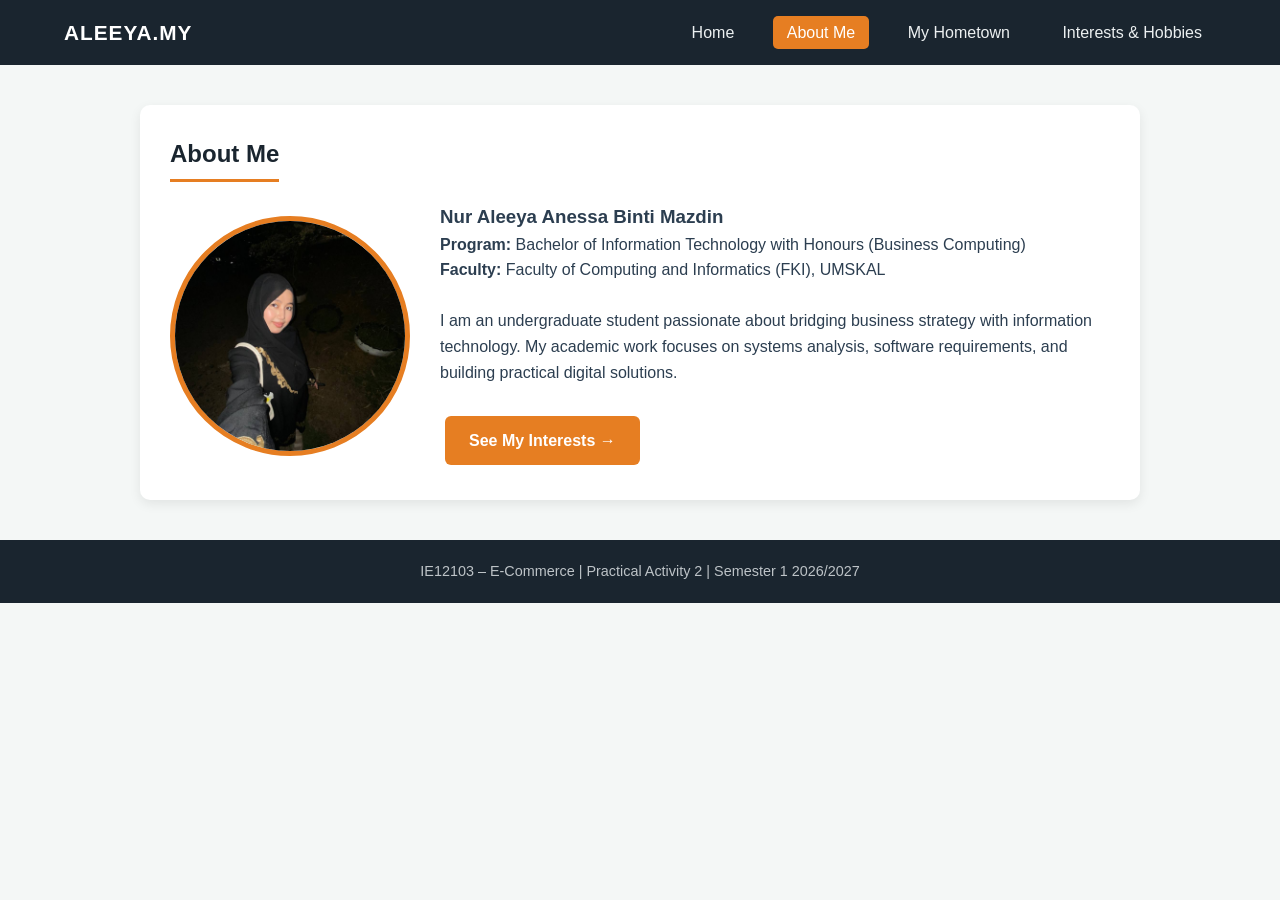
==== about.html @ 56a9758c "Add files via upload" ====
<!DOCTYPE html>
<html lang="en">
<head>
    <meta charset="UTF-8">
    <meta name="viewport" content="width=device-width, initial-scale=1.0">
    <title>About Me | Nur Aleeya Anessa</title>
    <link rel="stylesheet" href="style.css">
</head>
<body>
    <header>
        <div class="logo">ALEEYA.MY</div>
        <nav>
            <a href="index.html">Home</a>
            <a href="about.html" class="active">About Me</a>
            <a href="hometown.html">My Hometown</a>
            <a href="hobbies.html">Interests & Hobbies</a>
        </nav>
    </header>

    <div class="container">
        <h2>About Me</h2>
        <div class="profile-section">
            <img src="my-photo.jpg" alt="Photo of Nur Aleeya Anessa" class="profile-img">
            <div style="flex: 1; min-width: 260px;">
                <h3>Nur Aleeya Anessa Binti Mazdin</h3>
                <p><strong>Program:</strong> Bachelor of Information Technology with Honours (Business Computing)</p>
                <p><strong>Faculty:</strong> Faculty of Computing and Informatics (FKI), UMSKAL</p>
                <br>
                <p>I am an undergraduate student passionate about bridging business strategy with information technology. My academic work focuses on systems analysis, software requirements, and building practical digital solutions.</p>
                <br>
                <a href="hobbies.html" class="btn">See My Interests &rarr;</a>
            </div>
        </div>
    </div>

    <footer>
        <p>IE12103 – E-Commerce | Practical Activity 2 | Semester 1 2026/2027</p>
    </footer>
</body>
</html>
---- style.css ----
/* General Reset & Typography */
* {
    margin: 0;
    padding: 0;
    box-sizing: border-box;
    font-family: 'Segoe UI', Tahoma, Geneva, Verdana, sans-serif;
}

body {
    background-color: #f4f7f6;
    color: #2c3e50;
    line-height: 1.6;
}

/* Navigation Bar */
header {
    background-color: #1a252f;
    padding: 1rem 5%;
    display: flex;
    justify-content: space-between;
    align-items: center;
    position: sticky;
    top: 0;
    z-index: 100;
}

.logo {
    color: #ffffff;
    font-size: 1.3rem;
    font-weight: bold;
    letter-spacing: 1px;
}

nav a {
    color: #ecf0f1;
    text-decoration: none;
    margin-left: 20px;
    padding: 8px 14px;
    border-radius: 5px;
    transition: background 0.3s;
}

nav a:hover, nav a.active {
    background-color: #e67e22;
    color: #ffffff;
}

/* Hero Section (Home Page Background) */
.hero {
    background: linear-gradient(rgba(26, 37, 47, 0.75), rgba(26, 37, 47, 0.75)), url('hero-bg.jpeg') center/cover no-repeat;
    background-color: #2c3e50; /* Fallback if image isn't added yet */
    height: 85vh;
    display: flex;
    flex-direction: column;
    justify-content: center;
    align-items: center;
    text-align: center;
    color: #ffffff;
    padding: 0 20px;
}

.hero h1 {
    font-size: 2.8rem;
    margin-bottom: 15px;
}

.hero p {
    font-size: 1.2rem;
    max-width: 600px;
    margin-bottom: 25px;
}

/* Buttons */
.btn {
    display: inline-block;
    background-color: #e67e22;
    color: #ffffff;
    padding: 12px 24px;
    text-decoration: none;
    border-radius: 6px;
    font-weight: bold;
    margin: 5px;
    border: none;
    cursor: pointer;
    transition: background 0.3s, transform 0.2s;
}

.btn:hover {
    background-color: #d35400;
    transform: translateY(-2px);
}

.btn-outline {
    background-color: transparent;
    border: 2px solid #ffffff;
}

.btn-outline:hover {
    background-color: #ffffff;
    color: #1a252f;
}

/* Main Content Containers */
.container {
    max-width: 1000px;
    margin: 40px auto;
    padding: 30px;
    background-color: #ffffff;
    border-radius: 10px;
    box-shadow: 0 4px 12px rgba(0,0,0,0.08);
}

h2 {
    color: #1a252f;
    border-bottom: 3px solid #e67e22;
    display: inline-block;
    padding-bottom: 5px;
    margin-bottom: 20px;
}

/* About Page Layout */
.profile-section {
    display: flex;
    gap: 30px;
    align-items: center;
    flex-wrap: wrap;
}

.profile-img {
    width: 240px;
    height: 240px;
    object-fit: cover;
    border-radius: 50%;
    border: 5px solid #e67e22;
}

/* Image Grids (Hometown & Hobbies) */
.card-grid {
    display: grid;
    grid-template-columns: repeat(auto-fit, minmax(280px, 1fr));
    gap: 20px;
    margin-top: 20px;
}

.card {
    background: #f9fbfb;
    border: 1px solid #e1e8ed;
    border-radius: 8px;
    overflow: hidden;
    padding-bottom: 15px;
}

.card img {
    width: 100%;
    height: 190px;
    object-fit: cover;
}

.card h3 {
    margin: 15px 15px 8px;
    color: #1a252f;
}

.card p {
    margin: 0 15px;
    font-size: 0.95rem;
}

/* Footer */
footer {
    text-align: center;
    padding: 20px;
    background-color: #1a252f;
    color: #bdc3c7;
    margin-top: 40px;
    font-size: 0.9rem;
}
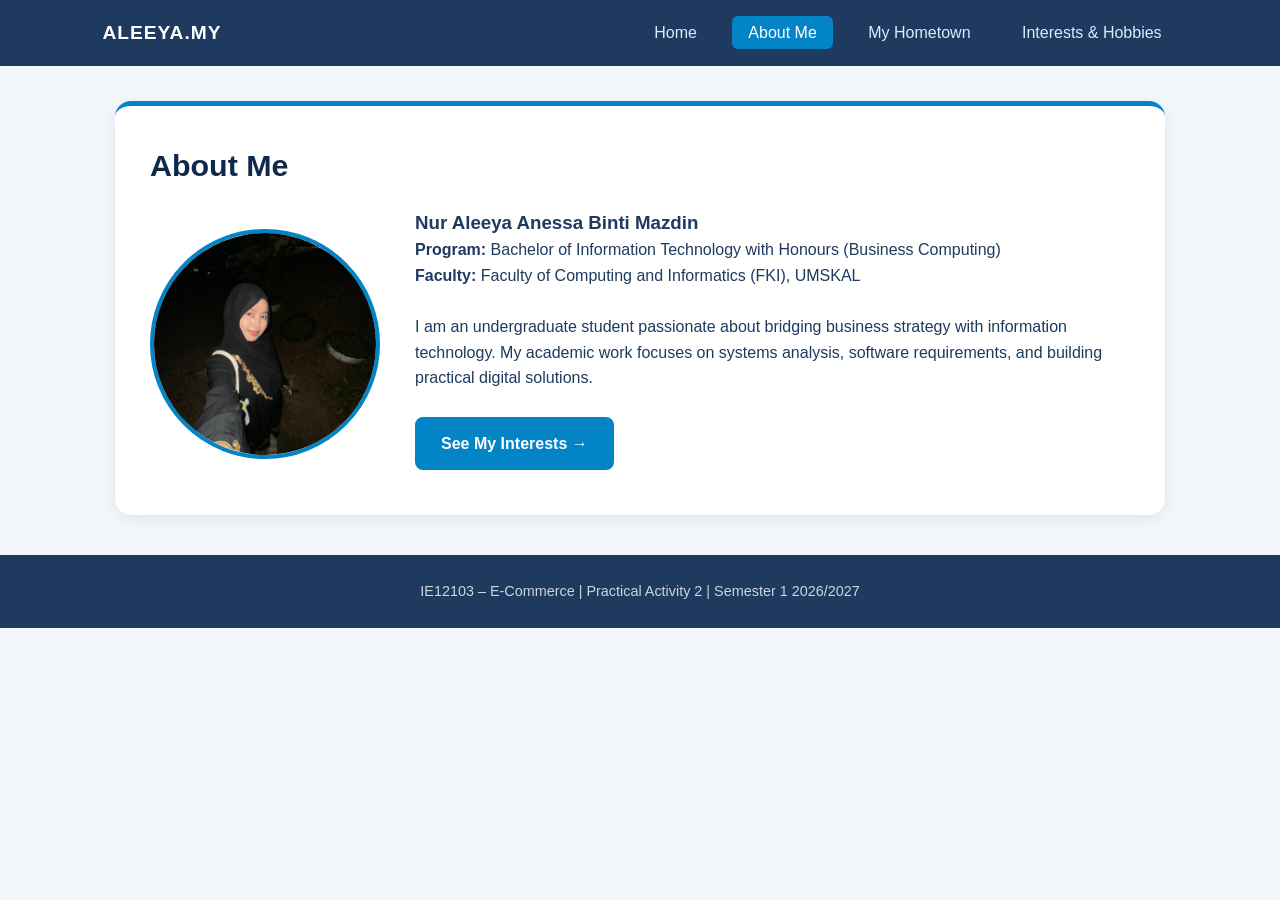
==== commit 5fda564a: "Update about.html" ====
--- a/about.html
+++ b/about.html
@@ -37,4 +37,4 @@
         <p>IE12103 – E-Commerce | Practical Activity 2 | Semester 1 2026/2027</p>
     </footer>
 </body>
-</html>+</html>
--- a/style.css
+++ b/style.css
@@ -1,4 +1,3 @@
-/* General Reset & Typography */
 * {
     margin: 0;
     padding: 0;
@@ -7,15 +6,14 @@
 }
 
 body {
-    background-color: #f4f7f6;
-    color: #2c3e50;
+    background-color: #f0f6fa; /* Soft coastal blue tint */
+    color: #1e3a5f;
     line-height: 1.6;
 }
 
-/* Navigation Bar */
 header {
-    background-color: #1a252f;
-    padding: 1rem 5%;
+    background-color: #1e3a5f;
+    padding: 1.1rem 8%;
     display: flex;
     justify-content: space-between;
     align-items: center;
@@ -26,128 +24,153 @@
 
 .logo {
     color: #ffffff;
-    font-size: 1.3rem;
-    font-weight: bold;
+    font-size: 1.2rem;
+    font-weight: 700;
     letter-spacing: 1px;
 }
 
 nav a {
-    color: #ecf0f1;
+    color: #dbeafe;
     text-decoration: none;
-    margin-left: 20px;
-    padding: 8px 14px;
-    border-radius: 5px;
-    transition: background 0.3s;
+    margin-left: 15px;
+    padding: 8px 16px;
+    border-radius: 6px;
+    font-weight: 500;
+    transition: 0.3s;
 }
 
 nav a:hover, nav a.active {
-    background-color: #e67e22;
+    background-color: #0284c7;
     color: #ffffff;
 }
 
-/* Hero Section (Home Page Background) */
-.hero {
-    background: linear-gradient(rgba(26, 37, 47, 0.75), rgba(26, 37, 47, 0.75)), url('hero-bg.jpeg') center/cover no-repeat;
-    background-color: #2c3e50; /* Fallback if image isn't added yet */
-    height: 85vh;
+.hero-split {
+    max-width: 1080px;
+    margin: 50px auto 30px;
+    padding: 0 25px;
     display: flex;
-    flex-direction: column;
-    justify-content: center;
     align-items: center;
-    text-align: center;
-    color: #ffffff;
-    padding: 0 20px;
-}
-
-.hero h1 {
-    font-size: 2.8rem;
-    margin-bottom: 15px;
-}
-
-.hero p {
-    font-size: 1.2rem;
-    max-width: 600px;
-    margin-bottom: 25px;
-}
-
-/* Buttons */
+    gap: 45px;
+    flex-wrap: wrap;
+}
+
+.hero-text {
+    flex: 1;
+    min-width: 300px;
+}
+
+.hero-tag {
+    color: #0284c7;
+    font-size: 0.85rem;
+    font-weight: 700;
+    letter-spacing: 1.5px;
+    margin-bottom: 12px;
+    display: block;
+}
+
+.hero-text h1 {
+    font-size: 2.7rem;
+    color: #0f294a;
+    line-height: 1.2;
+    margin-bottom: 16px;
+}
+
+.hero-text p {
+    color: #475569;
+    margin-bottom: 26px;
+}
+
+.hero-image-card {
+    flex: 1;
+    min-width: 300px;
+    max-width: 450px;
+    background: #ffffff;
+    padding: 12px;
+    border-radius: 16px;
+    border: 2px solid #bae6fd;
+}
+
+.hero-image-card img {
+    width: 100%;
+    height: 350px;
+    object-fit: cover;
+    border-radius: 10px;
+    display: block;
+}
+
 .btn {
     display: inline-block;
-    background-color: #e67e22;
+    background-color: #0284c7;
     color: #ffffff;
     padding: 12px 24px;
     text-decoration: none;
-    border-radius: 6px;
-    font-weight: bold;
-    margin: 5px;
-    border: none;
-    cursor: pointer;
-    transition: background 0.3s, transform 0.2s;
+    border-radius: 8px;
+    font-weight: 600;
+    margin-right: 10px;
+    margin-bottom: 10px;
+    border: 2px solid #0284c7;
+    transition: 0.3s;
 }
 
 .btn:hover {
-    background-color: #d35400;
-    transform: translateY(-2px);
+    background-color: #0369a1;
+    border-color: #0369a1;
 }
 
 .btn-outline {
-    background-color: transparent;
-    border: 2px solid #ffffff;
+    background-color: #ffffff;
+    color: #0284c7;
+    border: 2px solid #7dd3fc;
 }
 
 .btn-outline:hover {
+    border-color: #0284c7;
+}
+
+.container {
+    max-width: 1050px;
+    margin: 35px auto;
+    padding: 35px;
     background-color: #ffffff;
-    color: #1a252f;
-}
-
-/* Main Content Containers */
-.container {
-    max-width: 1000px;
-    margin: 40px auto;
-    padding: 30px;
-    background-color: #ffffff;
-    border-radius: 10px;
-    box-shadow: 0 4px 12px rgba(0,0,0,0.08);
+    border-radius: 16px;
+    border-top: 5px solid #0284c7;
+    box-shadow: 0 4px 15px rgba(15, 41, 74, 0.06);
 }
 
 h2 {
-    color: #1a252f;
-    border-bottom: 3px solid #e67e22;
-    display: inline-block;
-    padding-bottom: 5px;
-    margin-bottom: 20px;
-}
-
-/* About Page Layout */
+    color: #0f294a;
+    font-size: 1.9rem;
+    margin-bottom: 18px;
+}
+
 .profile-section {
     display: flex;
-    gap: 30px;
+    gap: 35px;
     align-items: center;
     flex-wrap: wrap;
 }
 
 .profile-img {
-    width: 240px;
-    height: 240px;
+    width: 230px;
+    height: 230px;
     object-fit: cover;
     border-radius: 50%;
-    border: 5px solid #e67e22;
-}
-
-/* Image Grids (Hometown & Hobbies) */
+    border: 4px solid #0284c7;
+}
+
 .card-grid {
     display: grid;
     grid-template-columns: repeat(auto-fit, minmax(280px, 1fr));
-    gap: 20px;
+    gap: 22px;
     margin-top: 20px;
 }
 
 .card {
-    background: #f9fbfb;
-    border: 1px solid #e1e8ed;
-    border-radius: 8px;
+    background: #f8fafc;
+    border: 1px solid #e2e8f0;
+    border-radius: 12px;
     overflow: hidden;
-    padding-bottom: 15px;
+    padding-bottom: 18px;
 }
 
 .card img {
@@ -157,21 +180,21 @@
 }
 
 .card h3 {
-    margin: 15px 15px 8px;
-    color: #1a252f;
+    margin: 15px 18px 8px;
+    color: #0f294a;
 }
 
 .card p {
-    margin: 0 15px;
+    margin: 0 18px;
     font-size: 0.95rem;
-}
-
-/* Footer */
+    color: #475569;
+}
+
 footer {
     text-align: center;
-    padding: 20px;
-    background-color: #1a252f;
-    color: #bdc3c7;
+    padding: 25px;
+    background-color: #1e3a5f;
+    color: #cbd5e1;
     margin-top: 40px;
     font-size: 0.9rem;
-}+}
